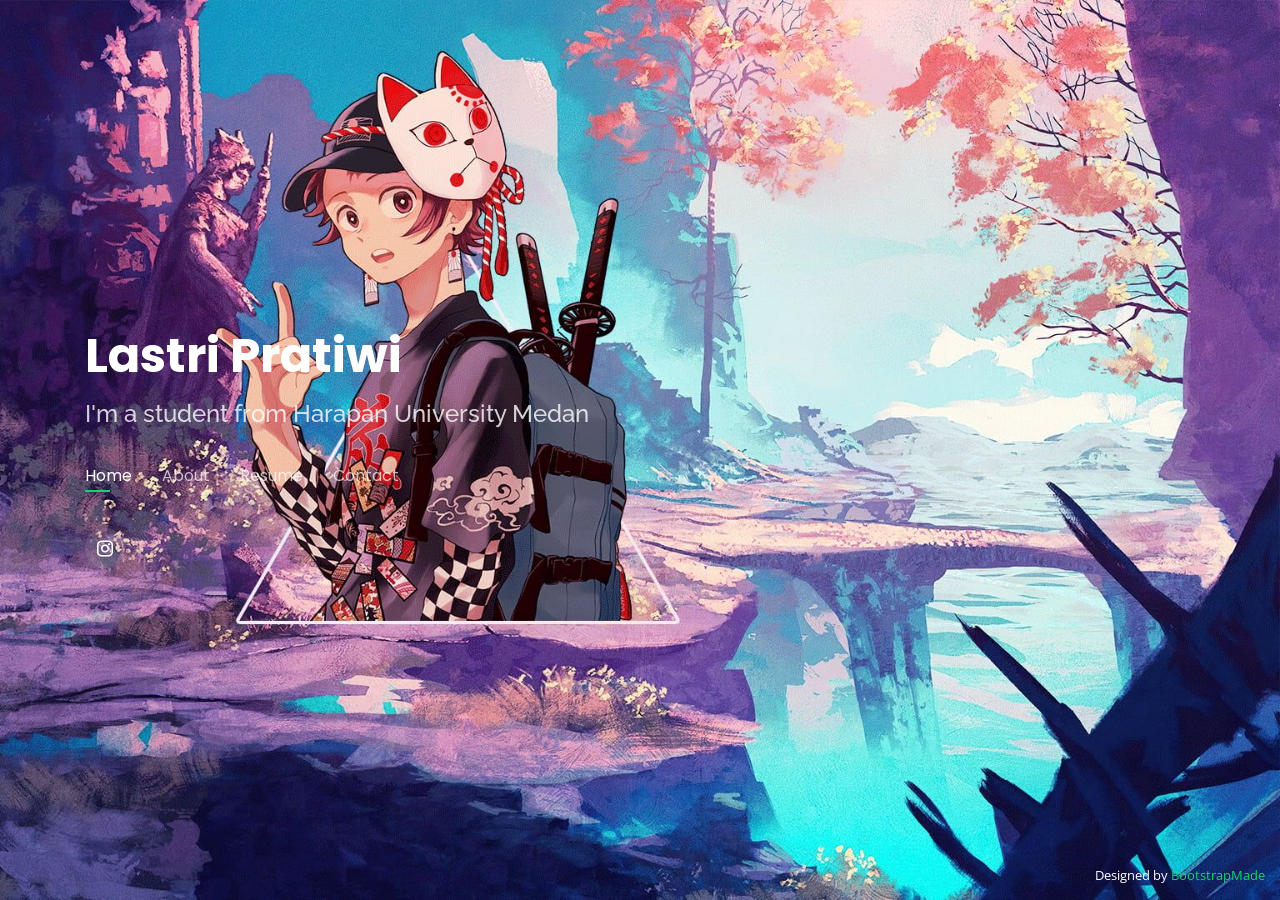
==== index.html @ 13f3864a "Membuat website dan mengupload ke github" ====
<!DOCTYPE html>
<html lang="en">

<head>
  <meta charset="utf-8">
  <meta content="width=device-width, initial-scale=1.0" name="viewport">

  <title>Personal Bootstrap Template</title>
  <meta content="" name="description">
  <meta content="" name="keywords">

  <!-- Favicons -->
  <link href="assets/img/favicon.png" rel="icon">
  <link href="assets/img/apple-touch-icon.png" rel="apple-touch-icon">

  <!-- Google Fonts -->
  <link href="https://fonts.googleapis.com/css?family=Open+Sans:300,300i,400,400i,600,600i,700,700i|Raleway:300,300i,400,400i,500,500i,600,600i,700,700i|Poppins:300,300i,400,400i,500,500i,600,600i,700,700i" rel="stylesheet">

  <!-- Vendor CSS Files -->
  <link href="assets/vendor/bootstrap/css/bootstrap.min.css" rel="stylesheet">
  <link href="assets/vendor/icofont/icofont.min.css" rel="stylesheet">
  <link href="assets/vendor/remixicon/remixicon.css" rel="stylesheet">
  <link href="assets/vendor/owl.carousel/assets/owl.carousel.min.css" rel="stylesheet">
  <link href="assets/vendor/boxicons/css/boxicons.min.css" rel="stylesheet">
  <link href="assets/vendor/venobox/venobox.css" rel="stylesheet">

  <!-- Template Main CSS File -->
  <link href="assets/css/style.css" rel="stylesheet">

  <!-- =======================================================
  * Template Name: Personal - v2.5.1
  * Template URL: https://bootstrapmade.com/personal-free-resume-bootstrap-template/
  * Author: BootstrapMade.com
  * License: https://bootstrapmade.com/license/
  ======================================================== -->
</head>

<body>

  <!-- ======= Header ======= -->
  <header id="header" class="header-tops">
    <div class="container">

      <h1><a href="index.html">Lastri Pratiwi</a></h1>
      <!-- Uncomment below if you prefer to use an image logo -->
      <!-- <a href="index.html" class="mr-auto"><img src="assets/img/logo.png" alt="" class="img-fluid"></a> -->
      <h2>I'm a student from Harapan University Medan</h2>

      <nav class="nav-menu d-none d-lg-block">
        <ul>
          <li class="active"><a href="#header">Home</a></li>
          <li><a href="#about">About</a></li>
          <li><a href="#resume">Resume</a></li>
          <li><a href="#contact">Contact</a></li>
        </ul>
      </nav><!-- .nav-menu -->

      <div class="social-links">
        <a href="#" class="instagram"><i class="icofont-instagram"></i></a>
      </div>

    </div>
  </header><!-- End Header -->

  <!-- ======= About Section ======= -->
  <section id="about" class="about">

    <!-- ======= About Me ======= -->
    <div class="about-me container">

      <div class="section-title">
        <h2>About</h2>
        <p>Learn more about me</p>
      </div>

      <div class="row">
        <div class="col-lg-4" data-aos="fade-right">
          <img src="assets/img/me.jpg" class="img-fluid" alt="">
        </div>
        <div class="col-lg-8 pt-4 pt-lg-0 content" data-aos="fade-left">
          <h3>UI/UX &amp; Graphic Designer</h3>
          <p class="font-italic">
            Lorem ipsum dolor sit amet, consectetur adipiscing elit, sed do eiusmod tempor incididunt ut labore et dolore
            magna aliqua.
          </p>
          <div class="row">
            <div class="col-lg-6">
              <ul>
                <li><i class="icofont-rounded-right"></i> <strong>Birthday:</strong> 1 May 1995</li>
                <li><i class="icofont-rounded-right"></i> <strong>Website:</strong> www.example.com</li>
                <li><i class="icofont-rounded-right"></i> <strong>Phone:</strong> +123 456 7890</li>
                <li><i class="icofont-rounded-right"></i> <strong>City:</strong> City : New York, USA</li>
              </ul>
            </div>
            <div class="col-lg-6">
              <ul>
                <li><i class="icofont-rounded-right"></i> <strong>Age:</strong> 30</li>
                <li><i class="icofont-rounded-right"></i> <strong>Degree:</strong> Master</li>
                <li><i class="icofont-rounded-right"></i> <strong>PhEmailone:</strong> email@example.com</li>
                <li><i class="icofont-rounded-right"></i> <strong>Freelance:</strong> Available</li>
              </ul>
            </div>
          </div>
          <p>
            Officiis eligendi itaque labore et dolorum mollitia officiis optio vero. Quisquam sunt adipisci omnis et ut. Nulla accusantium dolor incidunt officia tempore. Et eius omnis.
            Cupiditate ut dicta maxime officiis quidem quia. Sed et consectetur qui quia repellendus itaque neque. Aliquid amet quidem ut quaerat cupiditate. Ab et eum qui repellendus omnis culpa magni laudantium dolores.
          </p>
        </div>
      </div>

    </div><!-- End About Me -->

    <!-- ======= Counts ======= -->
    <div class="counts container">

      <div class="row">

        <div class="col-lg-3 col-md-6">
          <div class="count-box">
            <i class="icofont-simple-smile"></i>
            <span data-toggle="counter-up">232</span>
            <p>Happy Clients</p>
          </div>
        </div>

        <div class="col-lg-3 col-md-6 mt-5 mt-md-0">
          <div class="count-box">
            <i class="icofont-document-folder"></i>
            <span data-toggle="counter-up">521</span>
            <p>Projects</p>
          </div>
        </div>

        <div class="col-lg-3 col-md-6 mt-5 mt-lg-0">
          <div class="count-box">
            <i class="icofont-live-support"></i>
            <span data-toggle="counter-up">1,463</span>
            <p>Hours Of Support</p>
          </div>
        </div>

        <div class="col-lg-3 col-md-6 mt-5 mt-lg-0">
          <div class="count-box">
            <i class="icofont-users-alt-5"></i>
            <span data-toggle="counter-up">15</span>
            <p>Hard Workers</p>
          </div>
        </div>

      </div>

    </div><!-- End Counts -->

    <!-- ======= Skills  ======= -->
    <div class="skills container">

      <div class="section-title">
        <h2>Skills</h2>
      </div>

      <div class="row skills-content">

        <div class="col-lg-6">

          <div class="progress">
            <span class="skill">HTML <i class="val">100%</i></span>
            <div class="progress-bar-wrap">
              <div class="progress-bar" role="progressbar" aria-valuenow="100" aria-valuemin="0" aria-valuemax="100"></div>
            </div>
          </div>

          <div class="progress">
            <span class="skill">CSS <i class="val">90%</i></span>
            <div class="progress-bar-wrap">
              <div class="progress-bar" role="progressbar" aria-valuenow="90" aria-valuemin="0" aria-valuemax="100"></div>
            </div>
          </div>

          <div class="progress">
            <span class="skill">JavaScript <i class="val">75%</i></span>
            <div class="progress-bar-wrap">
              <div class="progress-bar" role="progressbar" aria-valuenow="75" aria-valuemin="0" aria-valuemax="100"></div>
            </div>
          </div>

        </div>

        <div class="col-lg-6">

          <div class="progress">
            <span class="skill">PHP <i class="val">80%</i></span>
            <div class="progress-bar-wrap">
              <div class="progress-bar" role="progressbar" aria-valuenow="80" aria-valuemin="0" aria-valuemax="100"></div>
            </div>
          </div>

          <div class="progress">
            <span class="skill">WordPress/CMS <i class="val">90%</i></span>
            <div class="progress-bar-wrap">
              <div class="progress-bar" role="progressbar" aria-valuenow="90" aria-valuemin="0" aria-valuemax="100"></div>
            </div>
          </div>

          <div class="progress">
            <span class="skill">Photoshop <i class="val">55%</i></span>
            <div class="progress-bar-wrap">
              <div class="progress-bar" role="progressbar" aria-valuenow="55" aria-valuemin="0" aria-valuemax="100"></div>
            </div>
          </div>

        </div>

      </div>

    </div><!-- End Skills -->

    <!-- ======= Interests ======= -->
    <div class="interests container">

      <div class="section-title">
        <h2>Interests</h2>
      </div>

      <div class="row">
        <div class="col-lg-3 col-md-4">
          <div class="icon-box">
            <i class="ri-store-line" style="color: #ffbb2c;"></i>
            <h3>Lorem Ipsum</h3>
          </div>
        </div>
        <div class="col-lg-3 col-md-4 mt-4 mt-md-0">
          <div class="icon-box">
            <i class="ri-bar-chart-box-line" style="color: #5578ff;"></i>
            <h3>Dolor Sitema</h3>
          </div>
        </div>
        <div class="col-lg-3 col-md-4 mt-4 mt-md-0">
          <div class="icon-box">
            <i class="ri-calendar-todo-line" style="color: #e80368;"></i>
            <h3>Sed perspiciatis</h3>
          </div>
        </div>
        <div class="col-lg-3 col-md-4 mt-4 mt-lg-0">
          <div class="icon-box">
            <i class="ri-paint-brush-line" style="color: #e361ff;"></i>
            <h3>Magni Dolores</h3>
          </div>
        </div>
        <div class="col-lg-3 col-md-4 mt-4">
          <div class="icon-box">
            <i class="ri-database-2-line" style="color: #47aeff;"></i>
            <h3>Nemo Enim</h3>
          </div>
        </div>
        <div class="col-lg-3 col-md-4 mt-4">
          <div class="icon-box">
            <i class="ri-gradienter-line" style="color: #ffa76e;"></i>
            <h3>Eiusmod Tempor</h3>
          </div>
        </div>
        <div class="col-lg-3 col-md-4 mt-4">
          <div class="icon-box">
            <i class="ri-file-list-3-line" style="color: #11dbcf;"></i>
            <h3>Midela Teren</h3>
          </div>
        </div>
        <div class="col-lg-3 col-md-4 mt-4">
          <div class="icon-box">
            <i class="ri-price-tag-2-line" style="color: #4233ff;"></i>
            <h3>Pira Neve</h3>
          </div>
        </div>
        <div class="col-lg-3 col-md-4 mt-4">
          <div class="icon-box">
            <i class="ri-anchor-line" style="color: #b2904f;"></i>
            <h3>Dirada Pack</h3>
          </div>
        </div>
        <div class="col-lg-3 col-md-4 mt-4">
          <div class="icon-box">
            <i class="ri-disc-line" style="color: #b20969;"></i>
            <h3>Moton Ideal</h3>
          </div>
        </div>
        <div class="col-lg-3 col-md-4 mt-4">
          <div class="icon-box">
            <i class="ri-base-station-line" style="color: #ff5828;"></i>
            <h3>Verdo Park</h3>
          </div>
        </div>
        <div class="col-lg-3 col-md-4 mt-4">
          <div class="icon-box">
            <i class="ri-fingerprint-line" style="color: #29cc61;"></i>
            <h3>Flavor Nivelanda</h3>
          </div>
        </div>
      </div>

    </div><!-- End Interests -->

    <!-- ======= Testimonials ======= -->
    <div class="testimonials container">

      <div class="section-title">
        <h2>Testimonials</h2>
      </div>

      <div class="owl-carousel testimonials-carousel">

        <div class="testimonial-item">
          <p>
            <i class="bx bxs-quote-alt-left quote-icon-left"></i>
            Proin iaculis purus consequat sem cure digni ssim donec porttitora entum suscipit rhoncus. Accusantium quam, ultricies eget id, aliquam eget nibh et. Maecen aliquam, risus at semper.
            <i class="bx bxs-quote-alt-right quote-icon-right"></i>
          </p>
          <img src="assets/img/testimonials/testimonials-1.jpg" class="testimonial-img" alt="">
          <h3>Saul Goodman</h3>
          <h4>Ceo &amp; Founder</h4>
        </div>

        <div class="testimonial-item">
          <p>
            <i class="bx bxs-quote-alt-left quote-icon-left"></i>
            Export tempor illum tamen malis malis eram quae irure esse labore quem cillum quid cillum eram malis quorum velit fore eram velit sunt aliqua noster fugiat irure amet legam anim culpa.
            <i class="bx bxs-quote-alt-right quote-icon-right"></i>
          </p>
          <img src="assets/img/testimonials/testimonials-2.jpg" class="testimonial-img" alt="">
          <h3>Sara Wilsson</h3>
          <h4>Designer</h4>
        </div>

        <div class="testimonial-item">
          <p>
            <i class="bx bxs-quote-alt-left quote-icon-left"></i>
            Enim nisi quem export duis labore cillum quae magna enim sint quorum nulla quem veniam duis minim tempor labore quem eram duis noster aute amet eram fore quis sint minim.
            <i class="bx bxs-quote-alt-right quote-icon-right"></i>
          </p>
          <img src="assets/img/testimonials/testimonials-3.jpg" class="testimonial-img" alt="">
          <h3>Jena Karlis</h3>
          <h4>Store Owner</h4>
        </div>

        <div class="testimonial-item">
          <p>
            <i class="bx bxs-quote-alt-left quote-icon-left"></i>
            Fugiat enim eram quae cillum dolore dolor amet nulla culpa multos export minim fugiat minim velit minim dolor enim duis veniam ipsum anim magna sunt elit fore quem dolore labore illum veniam.
            <i class="bx bxs-quote-alt-right quote-icon-right"></i>
          </p>
          <img src="assets/img/testimonials/testimonials-4.jpg" class="testimonial-img" alt="">
          <h3>Matt Brandon</h3>
          <h4>Freelancer</h4>
        </div>

        <div class="testimonial-item">
          <p>
            <i class="bx bxs-quote-alt-left quote-icon-left"></i>
            Quis quorum aliqua sint quem legam fore sunt eram irure aliqua veniam tempor noster veniam enim culpa labore duis sunt culpa nulla illum cillum fugiat legam esse veniam culpa fore nisi cillum quid.
            <i class="bx bxs-quote-alt-right quote-icon-right"></i>
          </p>
          <img src="assets/img/testimonials/testimonials-5.jpg" class="testimonial-img" alt="">
          <h3>John Larson</h3>
          <h4>Entrepreneur</h4>
        </div>

      </div>

    </div><!-- End Testimonials  -->

  </section><!-- End About Section -->

  <!-- ======= Resume Section ======= -->
  <section id="resume" class="resume">
    <div class="container">

      <div class="section-title">
        <h2>Resume</h2>
        <p>Check My Resume</p>
      </div>

      <div class="row">
        <div class="col-lg-6">
          <h3 class="resume-title">Sumary</h3>
          <div class="resume-item pb-0">
            <h4>Alice Barkley</h4>
            <p><em>Innovative and deadline-driven Graphic Designer with 3+ years of experience designing and developing user-centered digital/print marketing material from initial concept to final, polished deliverable.</em></p>
            <p>
            <ul>
              <li>Portland par 127,Orlando, FL</li>
              <li>(123) 456-7891</li>
              <li>alice.barkley@example.com</li>
            </ul>
            </p>
          </div>

          <h3 class="resume-title">Education</h3>
          <div class="resume-item">
            <h4>Master of Fine Arts &amp; Graphic Design</h4>
            <h5>2015 - 2016</h5>
            <p><em>Rochester Institute of Technology, Rochester, NY</em></p>
            <p>Qui deserunt veniam. Et sed aliquam labore tempore sed quisquam iusto autem sit. Ea vero voluptatum qui ut dignissimos deleniti nerada porti sand markend</p>
          </div>
          <div class="resume-item">
            <h4>Bachelor of Fine Arts &amp; Graphic Design</h4>
            <h5>2010 - 2014</h5>
            <p><em>Rochester Institute of Technology, Rochester, NY</em></p>
            <p>Quia nobis sequi est occaecati aut. Repudiandae et iusto quae reiciendis et quis Eius vel ratione eius unde vitae rerum voluptates asperiores voluptatem Earum molestiae consequatur neque etlon sader mart dila</p>
          </div>
        </div>
        <div class="col-lg-6">
          <h3 class="resume-title">Professional Experience</h3>
          <div class="resume-item">
            <h4>Senior graphic design specialist</h4>
            <h5>2019 - Present</h5>
            <p><em>Experion, New York, NY </em></p>
            <p>
            <ul>
              <li>Lead in the design, development, and implementation of the graphic, layout, and production communication materials</li>
              <li>Delegate tasks to the 7 members of the design team and provide counsel on all aspects of the project. </li>
              <li>Supervise the assessment of all graphic materials in order to ensure quality and accuracy of the design</li>
              <li>Oversee the efficient use of production project budgets ranging from $2,000 - $25,000</li>
            </ul>
            </p>
          </div>
          <div class="resume-item">
            <h4>Graphic design specialist</h4>
            <h5>2017 - 2018</h5>
            <p><em>Stepping Stone Advertising, New York, NY</em></p>
            <p>
            <ul>
              <li>Developed numerous marketing programs (logos, brochures,infographics, presentations, and advertisements).</li>
              <li>Managed up to 5 projects or tasks at a given time while under pressure</li>
              <li>Recommended and consulted with clients on the most appropriate graphic design</li>
              <li>Created 4+ design presentations and proposals a month for clients and account managers</li>
            </ul>
            </p>
          </div>
        </div>
      </div>

    </div>
  </section><!-- End Resume Section -->

  <!-- ======= Services Section ======= -->
  <section id="services" class="services">
    <div class="container">

      <div class="section-title">
        <h2>Services</h2>
        <p>My Services</p>
      </div>

      <div class="row">
        <div class="col-lg-4 col-md-6 d-flex align-items-stretch">
          <div class="icon-box">
            <div class="icon"><i class="bx bxl-dribbble"></i></div>
            <h4><a href="">Lorem Ipsum</a></h4>
            <p>Voluptatum deleniti atque corrupti quos dolores et quas molestias excepturi</p>
          </div>
        </div>

        <div class="col-lg-4 col-md-6 d-flex align-items-stretch mt-4 mt-md-0">
          <div class="icon-box">
            <div class="icon"><i class="bx bx-file"></i></div>
            <h4><a href="">Sed ut perspiciatis</a></h4>
            <p>Duis aute irure dolor in reprehenderit in voluptate velit esse cillum dolore</p>
          </div>
        </div>

        <div class="col-lg-4 col-md-6 d-flex align-items-stretch mt-4 mt-lg-0">
          <div class="icon-box">
            <div class="icon"><i class="bx bx-tachometer"></i></div>
            <h4><a href="">Magni Dolores</a></h4>
            <p>Excepteur sint occaecat cupidatat non proident, sunt in culpa qui officia</p>
          </div>
        </div>

        <div class="col-lg-4 col-md-6 d-flex align-items-stretch mt-4">
          <div class="icon-box">
            <div class="icon"><i class="bx bx-world"></i></div>
            <h4><a href="">Nemo Enim</a></h4>
            <p>At vero eos et accusamus et iusto odio dignissimos ducimus qui blanditiis</p>
          </div>
        </div>

        <div class="col-lg-4 col-md-6 d-flex align-items-stretch mt-4">
          <div class="icon-box">
            <div class="icon"><i class="bx bx-slideshow"></i></div>
            <h4><a href="">Dele cardo</a></h4>
            <p>Quis consequatur saepe eligendi voluptatem consequatur dolor consequuntur</p>
          </div>
        </div>

        <div class="col-lg-4 col-md-6 d-flex align-items-stretch mt-4">
          <div class="icon-box">
            <div class="icon"><i class="bx bx-arch"></i></div>
            <h4><a href="">Divera don</a></h4>
            <p>Modi nostrum vel laborum. Porro fugit error sit minus sapiente sit aspernatur</p>
          </div>
        </div>

      </div>

    </div>
  </section><!-- End Services Section -->

  <!-- ======= Portfolio Section ======= -->
  <section id="portfolio" class="portfolio">
    <div class="container">

      <div class="section-title">
        <h2>Portfolio</h2>
        <p>My Works</p>
      </div>

      <div class="row">
        <div class="col-lg-12 d-flex justify-content-center">
          <ul id="portfolio-flters">
            <li data-filter="*" class="filter-active">All</li>
            <li data-filter=".filter-app">App</li>
            <li data-filter=".filter-card">Card</li>
            <li data-filter=".filter-web">Web</li>
          </ul>
        </div>
      </div>

      <div class="row portfolio-container">

        <div class="col-lg-4 col-md-6 portfolio-item filter-app">
          <div class="portfolio-wrap">
            <img src="assets/img/portfolio/portfolio-1.jpg" class="img-fluid" alt="">
            <div class="portfolio-info">
              <h4>App 1</h4>
              <p>App</p>
              <div class="portfolio-links">
                <a href="assets/img/portfolio/portfolio-1.jpg" data-gall="portfolioGallery" class="venobox" title="App 1"><i class="bx bx-plus"></i></a>
                <a href="portfolio-details.html" data-gall="portfolioDetailsGallery" data-vbtype="iframe" class="venobox" title="Portfolio Details"><i class="bx bx-link"></i></a>
              </div>
            </div>
          </div>
        </div>

        <div class="col-lg-4 col-md-6 portfolio-item filter-web">
          <div class="portfolio-wrap">
            <img src="assets/img/portfolio/portfolio-2.jpg" class="img-fluid" alt="">
            <div class="portfolio-info">
              <h4>Web 3</h4>
              <p>Web</p>
              <div class="portfolio-links">
                <a href="assets/img/portfolio/portfolio-2.jpg" data-gall="portfolioGallery" class="venobox" title="Web 3"><i class="bx bx-plus"></i></a>
                <a href="portfolio-details.html" data-gall="portfolioDetailsGallery" data-vbtype="iframe" class="venobox" title="Portfolio Details"><i class="bx bx-link"></i></a>
              </div>
            </div>
          </div>
        </div>

        <div class="col-lg-4 col-md-6 portfolio-item filter-app">
          <div class="portfolio-wrap">
            <img src="assets/img/portfolio/portfolio-3.jpg" class="img-fluid" alt="">
            <div class="portfolio-info">
              <h4>App 2</h4>
              <p>App</p>
              <div class="portfolio-links">
                <a href="assets/img/portfolio/portfolio-3.jpg" data-gall="portfolioGallery" class="venobox" title="App 2"><i class="bx bx-plus"></i></a>
                <a href="portfolio-details.html" data-gall="portfolioDetailsGallery" data-vbtype="iframe" class="venobox" title="Portfolio Details"><i class="bx bx-link"></i></a>
              </div>
            </div>
          </div>
        </div>

        <div class="col-lg-4 col-md-6 portfolio-item filter-card">
          <div class="portfolio-wrap">
            <img src="assets/img/portfolio/portfolio-4.jpg" class="img-fluid" alt="">
            <div class="portfolio-info">
              <h4>Card 2</h4>
              <p>Card</p>
              <div class="portfolio-links">
                <a href="assets/img/portfolio/portfolio-4.jpg" data-gall="portfolioGallery" class="venobox" title="Card 2"><i class="bx bx-plus"></i></a>
                <a href="portfolio-details.html" data-gall="portfolioDetailsGallery" data-vbtype="iframe" class="venobox" title="Portfolio Details"><i class="bx bx-link"></i></a>
              </div>
            </div>
          </div>
        </div>

        <div class="col-lg-4 col-md-6 portfolio-item filter-web">
          <div class="portfolio-wrap">
            <img src="assets/img/portfolio/portfolio-5.jpg" class="img-fluid" alt="">
            <div class="portfolio-info">
              <h4>Web 2</h4>
              <p>Web</p>
              <div class="portfolio-links">
                <a href="assets/img/portfolio/portfolio-5.jpg" data-gall="portfolioGallery" class="venobox" title="Web 2"><i class="bx bx-plus"></i></a>
                <a href="portfolio-details.html" data-gall="portfolioDetailsGallery" data-vbtype="iframe" class="venobox" title="Portfolio Details"><i class="bx bx-link"></i></a>
              </div>
            </div>
          </div>
        </div>

        <div class="col-lg-4 col-md-6 portfolio-item filter-app">
          <div class="portfolio-wrap">
            <img src="assets/img/portfolio/portfolio-6.jpg" class="img-fluid" alt="">
            <div class="portfolio-info">
              <h4>App 3</h4>
              <p>App</p>
              <div class="portfolio-links">
                <a href="assets/img/portfolio/portfolio-6.jpg" data-gall="portfolioGallery" class="venobox" title="App 3"><i class="bx bx-plus"></i></a>
                <a href="portfolio-details.html" data-gall="portfolioDetailsGallery" data-vbtype="iframe" class="venobox" title="Portfolio Details"><i class="bx bx-link"></i></a>
              </div>
            </div>
          </div>
        </div>

        <div class="col-lg-4 col-md-6 portfolio-item filter-card">
          <div class="portfolio-wrap">
            <img src="assets/img/portfolio/portfolio-7.jpg" class="img-fluid" alt="">
            <div class="portfolio-info">
              <h4>Card 1</h4>
              <p>Card</p>
              <div class="portfolio-links">
                <a href="assets/img/portfolio/portfolio-7.jpg" data-gall="portfolioGallery" class="venobox" title="Card 1"><i class="bx bx-plus"></i></a>
                <a href="portfolio-details.html" data-gall="portfolioDetailsGallery" data-vbtype="iframe" class="venobox" title="Portfolio Details"><i class="bx bx-link"></i></a>
              </div>
            </div>
          </div>
        </div>

        <div class="col-lg-4 col-md-6 portfolio-item filter-card">
          <div class="portfolio-wrap">
            <img src="assets/img/portfolio/portfolio-8.jpg" class="img-fluid" alt="">
            <div class="portfolio-info">
              <h4>Card 3</h4>
              <p>Card</p>
              <div class="portfolio-links">
                <a href="assets/img/portfolio/portfolio-8.jpg" data-gall="portfolioGallery" class="venobox" title="Card 3"><i class="bx bx-plus"></i></a>
                <a href="portfolio-details.html" data-gall="portfolioDetailsGallery" data-vbtype="iframe" class="venobox" title="Portfolio Details"><i class="bx bx-link"></i></a>
              </div>
            </div>
          </div>
        </div>

        <div class="col-lg-4 col-md-6 portfolio-item filter-web">
          <div class="portfolio-wrap">
            <img src="assets/img/portfolio/portfolio-9.jpg" class="img-fluid" alt="">
            <div class="portfolio-info">
              <h4>Web 3</h4>
              <p>Web</p>
              <div class="portfolio-links">
                <a href="assets/img/portfolio/portfolio-9.jpg" data-gall="portfolioGallery" class="venobox" title="Web 3"><i class="bx bx-plus"></i></a>
                <a href="portfolio-details.html" data-gall="portfolioDetailsGallery" data-vbtype="iframe" class="venobox" title="Portfolio Details"><i class="bx bx-link"></i></a>
              </div>
            </div>
          </div>
        </div>

      </div>

    </div>
  </section><!-- End Portfolio Section -->

  <!-- ======= Contact Section ======= -->
  <section id="contact" class="contact">
    <div class="container">

      <div class="section-title">
        <h2>Contact</h2>
        <p>Contact Me</p>
      </div>

      <div class="row mt-2">

        <div class="col-md-6 d-flex align-items-stretch">
          <div class="info-box">
            <i class="bx bx-map"></i>
            <h3>My Address</h3>
            <p>A108 Adam Street, New York, NY 535022</p>
          </div>
        </div>

        <div class="col-md-6 mt-4 mt-md-0 d-flex align-items-stretch">
          <div class="info-box">
            <i class="bx bx-share-alt"></i>
            <h3>Social Profiles</h3>
            <div class="social-links">
              <a href="#" class="twitter"><i class="icofont-twitter"></i></a>
              <a href="#" class="facebook"><i class="icofont-facebook"></i></a>
              <a href="#" class="instagram"><i class="icofont-instagram"></i></a>
              <a href="#" class="google-plus"><i class="icofont-skype"></i></a>
              <a href="#" class="linkedin"><i class="icofont-linkedin"></i></a>
            </div>
          </div>
        </div>

        <div class="col-md-6 mt-4 d-flex align-items-stretch">
          <div class="info-box">
            <i class="bx bx-envelope"></i>
            <h3>Email Me</h3>
            <p>contact@example.com</p>
          </div>
        </div>
        <div class="col-md-6 mt-4 d-flex align-items-stretch">
          <div class="info-box">
            <i class="bx bx-phone-call"></i>
            <h3>Call Me</h3>
            <p>+1 5589 55488 55</p>
          </div>
        </div>
      </div>

      <form action="forms/contact.php" method="post" role="form" class="php-email-form mt-4">
        <div class="form-row">
          <div class="col-md-6 form-group">
            <input type="text" name="name" class="form-control" id="name" placeholder="Your Name" data-rule="minlen:4" data-msg="Please enter at least 4 chars" />
            <div class="validate"></div>
          </div>
          <div class="col-md-6 form-group">
            <input type="email" class="form-control" name="email" id="email" placeholder="Your Email" data-rule="email" data-msg="Please enter a valid email" />
            <div class="validate"></div>
          </div>
        </div>
        <div class="form-group">
          <input type="text" class="form-control" name="subject" id="subject" placeholder="Subject" data-rule="minlen:4" data-msg="Please enter at least 8 chars of subject" />
          <div class="validate"></div>
        </div>
        <div class="form-group">
          <textarea class="form-control" name="message" rows="5" data-rule="required" data-msg="Please write something for us" placeholder="Message"></textarea>
          <div class="validate"></div>
        </div>
        <div class="mb-3">
          <div class="loading">Loading</div>
          <div class="error-message"></div>
          <div class="sent-message">Your message has been sent. Thank you!</div>
        </div>
        <div class="text-center"><button type="submit">Send Message</button></div>
      </form>

    </div>
  </section><!-- End Contact Section -->

  <div class="credits">
    <!-- All the links in the footer should remain intact. -->
    <!-- You can delete the links only if you purchased the pro version. -->
    <!-- Licensing information: https://bootstrapmade.com/license/ -->
    <!-- Purchase the pro version with working PHP/AJAX contact form: https://bootstrapmade.com/personal-free-resume-bootstrap-template/ -->
    Designed by <a href="https://bootstrapmade.com/">BootstrapMade</a>
  </div>

  <!-- Vendor JS Files -->
  <script src="assets/vendor/jquery/jquery.min.js"></script>
  <script src="assets/vendor/bootstrap/js/bootstrap.bundle.min.js"></script>
  <script src="assets/vendor/jquery.easing/jquery.easing.min.js"></script>
  <script src="assets/vendor/php-email-form/validate.js"></script>
  <script src="assets/vendor/waypoints/jquery.waypoints.min.js"></script>
  <script src="assets/vendor/counterup/counterup.min.js"></script>
  <script src="assets/vendor/owl.carousel/owl.carousel.min.js"></script>
  <script src="assets/vendor/isotope-layout/isotope.pkgd.min.js"></script>
  <script src="assets/vendor/venobox/venobox.min.js"></script>

  <!-- Template Main JS File -->
  <script src="assets/js/main.js"></script>

</body>

</html>
---- assets/css/style.css ----
/**
* Template Name: Personal - v2.5.1
* Template URL: https://bootstrapmade.com/personal-free-resume-bootstrap-template/
* Author: BootstrapMade.com
* License: https://bootstrapmade.com/license/
*/

/*--------------------------------------------------------------
# General
--------------------------------------------------------------*/
body {
  font-family: "Open Sans", sans-serif;
  background-color: #040404;
  color: #fff;
  position: relative;
  background: transparent;
}

body::before {
  content: "";
  position: fixed;
  background: #040404 url("../img/bg2.jpg") top right no-repeat;
  background-size: cover;
  left: 0;
  right: 0;
  top: 0;
  height: 100vh;
  z-index: -1;
}

@media (min-width: 1024px) {
  body::before {
    background-attachment: fixed;
  }
}

a {
  color: #18d26e;
}

a:hover {
  color: #35e888;
  text-decoration: none;
}

h1, h2, h3, h4, h5, h6 {
  font-family: "Raleway", sans-serif;
}

/*--------------------------------------------------------------
# Header
--------------------------------------------------------------*/
#header {
  transition: ease-in-out 0.3s;
  position: relative;
  height: 100vh;
  display: flex;
  align-items: center;
  z-index: 997;
  overflow-y: auto;
}

#header * {
  transition: ease-in-out 0.3s;
}

#header h1 {
  font-size: 48px;
  margin: 0;
  padding: 0;
  line-height: 1;
  font-weight: 700;
  font-family: "Poppins", sans-serif;
}

#header h1 a, #header h1 a:hover {
  color: #fff;
  line-height: 1;
  display: inline-block;
}

#header h2 {
  font-size: 24px;
  margin-top: 20px;
  color: rgba(255, 255, 255, 0.8);
}

#header h2 span {
  color: #fff;
  border-bottom: 2px solid #18d26e;
  padding-bottom: 6px;
}

#header img {
  padding: 0;
  margin: 0;
}

#header .social-links {
  margin-top: 40px;
  display: flex;
}

#header .social-links a {
  font-size: 16px;
  display: flex;
  justify-content: center;
  align-items: center;
  background: rgba(255, 255, 255, 0.1);
  color: #fff;
  line-height: 1;
  margin-right: 8px;
  border-radius: 50%;
  width: 40px;
  height: 40px;
}

#header .social-links a:hover {
  background: #18d26e;
}

@media (max-width: 992px) {
  #header h1 {
    font-size: 36px;
  }
  #header h2 {
    font-size: 20px;
    line-height: 30px;
  }
  #header .social-links {
    margin-top: 15px;
  }
  #header .container {
    display: flex;
    flex-direction: column;
    align-items: center;
  }
}

/*--------------------------------------------------------------
# Navigation Menu
--------------------------------------------------------------*/
/* Desktop Navigation */
.nav-menu {
  margin-top: 35px;
}

.nav-menu ul {
  display: flex;
  margin: 0;
  padding: 0;
  list-style: none;
}

.nav-menu li + li {
  margin-left: 30px;
}

.nav-menu a {
  display: block;
  position: relative;
  color: rgba(255, 255, 255, 0.7);
  font-size: 16px;
  font-family: "Poppins", sans-serif;
  font-weight: 400;
}

.nav-menu a:before {
  content: "";
  position: absolute;
  width: 0;
  height: 2px;
  bottom: -4px;
  left: 0;
  background-color: #18d26e;
  visibility: hidden;
  width: 0px;
  transition: all 0.3s ease-in-out 0s;
}

.nav-menu a:hover:before, .nav-menu li:hover > a:before, .nav-menu .active > a:before {
  visibility: visible;
  width: 25px;
}

.nav-menu a:hover, .nav-menu .active > a, .nav-menu li:hover > a {
  color: #fff;
  text-decoration: none;
}

/* Mobile Navigation */
.mobile-nav-toggle {
  position: fixed;
  right: 15px;
  top: 15px;
  z-index: 9998;
  border: 0;
  background: none;
  font-size: 24px;
  transition: all 0.4s;
  outline: none !important;
  line-height: 1;
  cursor: pointer;
  text-align: right;
}

.mobile-nav-toggle i {
  color: #fff;
}

.mobile-nav {
  position: fixed;
  top: 55px;
  right: 15px;
  bottom: 15px;
  left: 15px;
  z-index: 9999;
  overflow-y: auto;
  background: rgba(0, 0, 0, 0.7);
  transition: ease-in-out 0.2s;
  opacity: 0;
  visibility: hidden;
  border-radius: 10px;
  padding: 10px 0;
  border: 2px solid rgba(255, 255, 255, 0.12);
}

.mobile-nav * {
  margin: 0;
  padding: 0;
  list-style: none;
}

.mobile-nav a {
  display: block;
  position: relative;
  color: #fff;
  padding: 10px 20px;
  font-weight: 500;
  outline: none;
}

.mobile-nav a:hover, .mobile-nav .active > a, .mobile-nav li:hover > a {
  color: #18d26e;
  text-decoration: none;
}

.mobile-nav-overly {
  width: 100%;
  height: 100%;
  z-index: 9997;
  top: 0;
  left: 0;
  position: fixed;
  background: rgba(9, 9, 9, 0.6);
  overflow: hidden;
  display: none;
  transition: ease-in-out 0.2s;
}

.mobile-nav-active {
  overflow: hidden;
}

.mobile-nav-active .mobile-nav {
  opacity: 1;
  visibility: visible;
}

.mobile-nav-active .mobile-nav-toggle i {
  color: #fff;
}

/* Header Top */
#header.header-top {
  height: 80px;
  position: fixed;
  left: 0;
  top: 0;
  right: 0;
  background: rgba(0, 0, 0, 0.9);
}

#header.header-top .social-links, #header.header-top h2 {
  display: none;
}

#header.header-top h1 {
  margin-right: auto;
  font-size: 36px;
}

#header.header-top .container {
  display: flex;
  align-items: center;
}

#header.header-top .nav-menu {
  margin: 0;
}

@media (max-width: 768px) {
  #header.header-top {
    height: 60px;
  }
  #header.header-top h1 {
    font-size: 26px;
  }
}

/*--------------------------------------------------------------
# Sections General
--------------------------------------------------------------*/
section {
  overflow: hidden;
  position: absolute;
  width: 100%;
  top: 140px;
  bottom: 100%;
  opacity: 0;
  transition: ease-in-out 0.4s;
  z-index: 2;
}

section.section-show {
  top: 100px;
  bottom: auto;
  opacity: 1;
  padding-bottom: 45px;
}

section .container {
  background: rgba(0, 0, 0, 0.9);
  padding: 30px;
}

@media (max-width: 768px) {
  section {
    top: 120px;
  }
  section.section-show {
    top: 80px;
  }
}

.section-title h2 {
  font-size: 14px;
  font-weight: 500;
  padding: 0;
  line-height: 1px;
  margin: 0 0 20px 0;
  letter-spacing: 2px;
  text-transform: uppercase;
  color: #aaaaaa;
  font-family: "Poppins", sans-serif;
}

.section-title h2::after {
  content: "";
  width: 120px;
  height: 1px;
  display: inline-block;
  background: #4ceb95;
  margin: 4px 10px;
}

.section-title p {
  margin: 0;
  margin: -15px 0 15px 0;
  font-size: 36px;
  font-weight: 700;
  text-transform: uppercase;
  font-family: "Poppins", sans-serif;
  color: #fff;
}

/*--------------------------------------------------------------
# About
--------------------------------------------------------------*/
.about-me .content h3 {
  font-weight: 700;
  font-size: 26px;
  color: #18d26e;
}

.about-me .content ul {
  list-style: none;
  padding: 0;
}

.about-me .content ul li {
  padding-bottom: 10px;
}

.about-me .content ul i {
  font-size: 20px;
  padding-right: 2px;
  color: #18d26e;
}

.about-me .content p:last-child {
  margin-bottom: 0;
}

/*--------------------------------------------------------------
# Counts
--------------------------------------------------------------*/
.counts {
  padding: 70px 0 60px;
}

.counts .count-box {
  padding: 30px 30px 25px 30px;
  width: 100%;
  position: relative;
  text-align: center;
  background: rgba(255, 255, 255, 0.08);
}

.counts .count-box i {
  position: absolute;
  top: -25px;
  left: 50%;
  transform: translateX(-50%);
  font-size: 24px;
  background: rgba(255, 255, 255, 0.1);
  padding: 12px;
  color: #18d26e;
  border-radius: 50px;
}

.counts .count-box span {
  font-size: 36px;
  display: block;
  font-weight: 600;
  color: #fff;
}

.counts .count-box p {
  padding: 0;
  margin: 0;
  font-family: "Raleway", sans-serif;
  font-size: 14px;
}

/*--------------------------------------------------------------
# Skills
--------------------------------------------------------------*/
.skills .progress {
  height: 50px;
  display: block;
  background: none;
}

.skills .progress .skill {
  padding: 10px 0;
  margin: 0 0 6px 0;
  text-transform: uppercase;
  display: block;
  font-weight: 600;
  font-family: "Poppins", sans-serif;
  color: #fff;
}

.skills .progress .skill .val {
  float: right;
  font-style: normal;
}

.skills .progress-bar-wrap {
  background: rgba(255, 255, 255, 0.15);
}

.skills .progress-bar {
  width: 1px;
  height: 10px;
  transition: .9s;
  background-color: #18d26e;
}

/*--------------------------------------------------------------
# Interests
--------------------------------------------------------------*/
.interests .icon-box {
  display: flex;
  align-items: center;
  padding: 20px;
  background: rgba(255, 255, 255, 0.08);
  transition: ease-in-out 0.3s;
}

.interests .icon-box i {
  font-size: 32px;
  padding-right: 10px;
  line-height: 1;
}

.interests .icon-box h3 {
  font-weight: 700;
  margin: 0;
  padding: 0;
  line-height: 1;
  font-size: 16px;
  color: #fff;
}

.interests .icon-box:hover {
  background: rgba(255, 255, 255, 0.12);
}

/*--------------------------------------------------------------
# Testimonials
--------------------------------------------------------------*/
.testimonials .testimonial-item {
  box-sizing: content-box;
  min-height: 320px;
}

.testimonials .testimonial-item .testimonial-img {
  width: 90px;
  border-radius: 50%;
  margin: -40px 0 0 40px;
  position: relative;
  z-index: 2;
  border: 6px solid rgba(255, 255, 255, 0.12);
}

.testimonials .testimonial-item h3 {
  font-size: 18px;
  font-weight: bold;
  margin: 10px 0 5px 45px;
  color: #fff;
}

.testimonials .testimonial-item h4 {
  font-size: 14px;
  color: #999;
  margin: 0 0 0 45px;
}

.testimonials .testimonial-item .quote-icon-left, .testimonials .testimonial-item .quote-icon-right {
  color: rgba(255, 255, 255, 0.25);
  font-size: 26px;
}

.testimonials .testimonial-item .quote-icon-left {
  display: inline-block;
  left: -5px;
  position: relative;
}

.testimonials .testimonial-item .quote-icon-right {
  display: inline-block;
  right: -5px;
  position: relative;
  top: 10px;
}

.testimonials .testimonial-item p {
  font-style: italic;
  margin: 0 15px 0 15px;
  padding: 20px 20px 60px 20px;
  background: rgba(255, 255, 255, 0.1);
  position: relative;
  border-radius: 6px;
  position: relative;
  z-index: 1;
}

.testimonials .owl-nav, .testimonials .owl-dots {
  margin-top: 5px;
  text-align: center;
}

.testimonials .owl-dot {
  display: inline-block;
  margin: 0 5px;
  width: 12px;
  height: 12px;
  border-radius: 50%;
  background-color: rgba(255, 255, 255, 0.3) !important;
}

.testimonials .owl-dot.active {
  background-color: #18d26e !important;
}

@media (max-width: 767px) {
  .testimonials {
    margin: 30px 10px;
  }
}

/*--------------------------------------------------------------
# Resume
--------------------------------------------------------------*/
.resume .resume-title {
  font-size: 26px;
  font-weight: 700;
  margin-top: 20px;
  margin-bottom: 20px;
  color: #fff;
}

.resume .resume-item {
  padding: 0 0 20px 20px;
  margin-top: -2px;
  border-left: 2px solid rgba(255, 255, 255, 0.2);
  position: relative;
}

.resume .resume-item h4 {
  line-height: 18px;
  font-size: 18px;
  font-weight: 600;
  text-transform: uppercase;
  font-family: "Poppins", sans-serif;
  color: #18d26e;
  margin-bottom: 10px;
}

.resume .resume-item h5 {
  font-size: 16px;
  background: rgba(255, 255, 255, 0.15);
  padding: 5px 15px;
  display: inline-block;
  font-weight: 600;
  margin-bottom: 10px;
}

.resume .resume-item ul {
  padding-left: 20px;
}

.resume .resume-item ul li {
  padding-bottom: 10px;
}

.resume .resume-item:last-child {
  padding-bottom: 0;
}

.resume .resume-item::before {
  content: "";
  position: absolute;
  width: 16px;
  height: 16px;
  border-radius: 50px;
  left: -9px;
  top: 0;
  background: #18d26e;
  border: 2px solid #18d26e;
}

/*--------------------------------------------------------------
# Services
--------------------------------------------------------------*/
.services .icon-box {
  text-align: center;
  background: rgba(204, 204, 204, 0.1);
  padding: 80px 20px;
  transition: all ease-in-out 0.3s;
}

.services .icon-box .icon {
  margin: 0 auto;
  width: 64px;
  height: 64px;
  background: #18d26e;
  border-radius: 5px;
  transition: all .3s ease-out 0s;
  display: flex;
  align-items: center;
  justify-content: center;
  margin-bottom: 20px;
  transform-style: preserve-3d;
}

.services .icon-box .icon i {
  color: #fff;
  font-size: 28px;
}

.services .icon-box .icon::before {
  position: absolute;
  content: '';
  left: -8px;
  top: -8px;
  height: 100%;
  width: 100%;
  background: rgba(255, 255, 255, 0.15);
  border-radius: 5px;
  transition: all .3s ease-out 0s;
  transform: translateZ(-1px);
}

.services .icon-box h4 {
  font-weight: 700;
  margin-bottom: 15px;
  font-size: 24px;
}

.services .icon-box h4 a {
  color: #fff;
}

.services .icon-box p {
  line-height: 24px;
  font-size: 14px;
  margin-bottom: 0;
}

.services .icon-box:hover {
  background: #18d26e;
  border-color: #18d26e;
}

.services .icon-box:hover .icon {
  background: #fff;
}

.services .icon-box:hover .icon i {
  color: #18d26e;
}

.services .icon-box:hover .icon::before {
  background: #35e888;
}

.services .icon-box:hover h4 a, .services .icon-box:hover p {
  color: #fff;
}

/*--------------------------------------------------------------
# Portfolio
--------------------------------------------------------------*/
.portfolio .portfolio-item {
  margin-bottom: 30px;
}

.portfolio #portfolio-flters {
  padding: 0;
  margin: 0 auto 15px auto;
  list-style: none;
  text-align: center;
  border-radius: 50px;
  padding: 2px 15px;
}

.portfolio #portfolio-flters li {
  cursor: pointer;
  display: inline-block;
  padding: 8px 16px 10px 16px;
  font-size: 14px;
  font-weight: 600;
  line-height: 1;
  text-transform: uppercase;
  color: #fff;
  background: rgba(255, 255, 255, 0.1);
  margin: 0 3px 10px 3px;
  transition: all 0.3s ease-in-out;
  border-radius: 4px;
}

.portfolio #portfolio-flters li:hover, .portfolio #portfolio-flters li.filter-active {
  background: #18d26e;
}

.portfolio #portfolio-flters li:last-child {
  margin-right: 0;
}

.portfolio .portfolio-wrap {
  transition: 0.3s;
  position: relative;
  overflow: hidden;
  z-index: 1;
  background: rgba(0, 0, 0, 0.6);
}

.portfolio .portfolio-wrap::before {
  content: "";
  background: rgba(0, 0, 0, 0.6);
  position: absolute;
  left: 30px;
  right: 30px;
  top: 30px;
  bottom: 30px;
  transition: all ease-in-out 0.3s;
  z-index: 2;
  opacity: 0;
}

.portfolio .portfolio-wrap .portfolio-info {
  opacity: 0;
  position: absolute;
  top: 0;
  left: 0;
  right: 0;
  bottom: 0;
  text-align: center;
  z-index: 3;
  transition: all ease-in-out 0.3s;
  display: flex;
  flex-direction: column;
  justify-content: center;
  align-items: center;
}

.portfolio .portfolio-wrap .portfolio-info::before {
  display: block;
  content: "";
  width: 48px;
  height: 48px;
  position: absolute;
  top: 35px;
  left: 35px;
  border-top: 3px solid #fff;
  border-left: 3px solid #fff;
  transition: all 0.5s ease 0s;
  z-index: 9994;
}

.portfolio .portfolio-wrap .portfolio-info::after {
  display: block;
  content: "";
  width: 48px;
  height: 48px;
  position: absolute;
  bottom: 35px;
  right: 35px;
  border-bottom: 3px solid #fff;
  border-right: 3px solid #fff;
  transition: all 0.5s ease 0s;
  z-index: 9994;
}

.portfolio .portfolio-wrap .portfolio-info h4 {
  font-size: 20px;
  color: #fff;
  font-weight: 600;
}

.portfolio .portfolio-wrap .portfolio-info p {
  color: #ffffff;
  font-size: 14px;
  text-transform: uppercase;
  padding: 0;
  margin: 0;
}

.portfolio .portfolio-wrap .portfolio-links {
  text-align: center;
  z-index: 4;
}

.portfolio .portfolio-wrap .portfolio-links a {
  color: #fff;
  margin: 0 2px;
  font-size: 28px;
  display: inline-block;
  transition: 0.3s;
}

.portfolio .portfolio-wrap .portfolio-links a:hover {
  color: #63eda3;
}

.portfolio .portfolio-wrap:hover::before {
  top: 0;
  left: 0;
  right: 0;
  bottom: 0;
  opacity: 1;
}

.portfolio .portfolio-wrap:hover .portfolio-info {
  opacity: 1;
}

.portfolio .portfolio-wrap:hover .portfolio-info::before {
  top: 15px;
  left: 15px;
}

.portfolio .portfolio-wrap:hover .portfolio-info::after {
  bottom: 15px;
  right: 15px;
}

/*--------------------------------------------------------------
# Contact
--------------------------------------------------------------*/
.contact .info-box {
  color: #444444;
  padding: 20px;
  width: 100%;
  background: rgba(255, 255, 255, 0.08);
}

.contact .info-box i.bx {
  font-size: 24px;
  color: #18d26e;
  border-radius: 50%;
  padding: 14px;
  float: left;
  background: rgba(255, 255, 255, 0.1);
}

.contact .info-box h3 {
  font-size: 20px;
  color: rgba(255, 255, 255, 0.5);
  font-weight: 700;
  margin: 10px 0 8px 68px;
}

.contact .info-box p {
  padding: 0;
  color: #fff;
  line-height: 24px;
  font-size: 14px;
  margin: 0 0 0 68px;
}

.contact .info-box .social-links {
  margin: 5px 0 0 68px;
  display: flex;
}

.contact .info-box .social-links a {
  font-size: 18px;
  display: inline-block;
  color: #fff;
  line-height: 1;
  margin-right: 12px;
  transition: 0.3s;
}

.contact .info-box .social-links a:hover {
  color: #18d26e;
}

.contact .php-email-form {
  padding: 30px;
  background: rgba(255, 255, 255, 0.08);
}

.contact .php-email-form .validate {
  display: none;
  color: red;
  margin: 0 0 15px 0;
  font-weight: 400;
  font-size: 13px;
}

.contact .php-email-form .error-message {
  display: none;
  background: rgba(255, 255, 255, 0.08);
  background: #ed3c0d;
  text-align: left;
  padding: 15px;
  font-weight: 600;
}

.contact .php-email-form .error-message br + br {
  margin-top: 25px;
}

.contact .php-email-form .sent-message {
  display: none;
  background: rgba(255, 255, 255, 0.08);
  background: #18d26e;
  text-align: center;
  padding: 15px;
  font-weight: 600;
}

.contact .php-email-form .loading {
  display: none;
  background: rgba(255, 255, 255, 0.08);
  text-align: center;
  padding: 15px;
}

.contact .php-email-form .loading:before {
  content: "";
  display: inline-block;
  border-radius: 50%;
  width: 24px;
  height: 24px;
  margin: 0 10px -6px 0;
  border: 3px solid #18d26e;
  border-top-color: #eee;
  -webkit-animation: animate-loading 1s linear infinite;
  animation: animate-loading 1s linear infinite;
}

.contact .php-email-form input, .contact .php-email-form textarea {
  border-radius: 0;
  box-shadow: none;
  font-size: 14px;
  background: rgba(255, 255, 255, 0.08);
  border: 0;
  transition: 0.3s;
  color: #fff;
}

.contact .php-email-form input:focus, .contact .php-email-form textarea:focus {
  background-color: rgba(255, 255, 255, 0.11);
}

.contact .php-email-form input::-webkit-input-placeholder, .contact .php-email-form textarea::-webkit-input-placeholder {
  color: rgba(255, 255, 255, 0.3);
  opacity: 1;
}

.contact .php-email-form input::-moz-placeholder, .contact .php-email-form textarea::-moz-placeholder {
  color: rgba(255, 255, 255, 0.3);
  opacity: 1;
}

.contact .php-email-form input:-ms-input-placeholder, .contact .php-email-form textarea:-ms-input-placeholder {
  color: rgba(255, 255, 255, 0.3);
  opacity: 1;
}

.contact .php-email-form input::-ms-input-placeholder, .contact .php-email-form textarea::-ms-input-placeholder {
  color: rgba(255, 255, 255, 0.3);
  opacity: 1;
}

.contact .php-email-form input::placeholder, .contact .php-email-form textarea::placeholder {
  color: rgba(255, 255, 255, 0.3);
  opacity: 1;
}

.contact .php-email-form input {
  padding: 20px 15px;
}

.contact .php-email-form textarea {
  padding: 12px 15px;
}

.contact .php-email-form button[type="submit"] {
  background: #18d26e;
  border: 0;
  padding: 10px 30px;
  color: #fff;
  transition: 0.4s;
  border-radius: 4px;
}

.contact .php-email-form button[type="submit"]:hover {
  background: #15bb62;
}

@-webkit-keyframes animate-loading {
  0% {
    transform: rotate(0deg);
  }
  100% {
    transform: rotate(360deg);
  }
}

@keyframes animate-loading {
  0% {
    transform: rotate(0deg);
  }
  100% {
    transform: rotate(360deg);
  }
}

/*--------------------------------------------------------------
# Portfolio Details
--------------------------------------------------------------*/
.portfolio-details {
  padding-top: 40px;
  background: rgba(0, 0, 0, 0.8);
  position: fixed;
  left: 0;
  right: 0;
  top: 0;
  bottom: 0;
  overflow-y: auto;
}

.portfolio-details .container {
  padding-top: 20px;
  padding-bottom: 40px;
}

.portfolio-details .portfolio-title {
  font-size: 26px;
  font-weight: 700;
  margin-bottom: 20px;
}

.portfolio-details .portfolio-details-carousel .owl-nav, .portfolio-details .portfolio-details-carousel .owl-dots {
  margin-top: 5px;
  text-align: center;
}

.portfolio-details .portfolio-details-carousel .owl-dot {
  display: inline-block;
  margin: 0 5px;
  width: 12px;
  height: 12px;
  border-radius: 50%;
  background-color: rgba(255, 255, 255, 0.3) !important;
}

.portfolio-details .portfolio-details-carousel .owl-dot.active {
  background-color: #18d26e !important;
}

.portfolio-details .portfolio-info {
  padding-top: 45px;
}

.portfolio-details .portfolio-info h3 {
  font-size: 22px;
  font-weight: 400;
  margin-bottom: 20px;
}

.portfolio-details .portfolio-info ul {
  list-style: none;
  padding: 0;
  font-size: 15px;
}

.portfolio-details .portfolio-info ul li + li {
  margin-top: 10px;
}

.portfolio-details .portfolio-info p {
  font-size: 15px;
  padding: 15px 0 0 0;
}

@media (max-width: 992px) {
  .portfolio-details .portfolio-info {
    padding-top: 20px;
  }
}

/*--------------------------------------------------------------
# Credits
--------------------------------------------------------------*/
.credits {
  position: fixed;
  right: 0;
  left: 0;
  bottom: 0;
  padding: 15px;
  text-align: right;
  font-size: 13px;
  color: #fff;
  z-index: 999999;
}

@media (max-width: 992px) {
  .credits {
    text-align: center;
    padding: 10px;
    background: rgba(0, 0, 0, 0.8);
  }
}

.credits a {
  color: #18d26e;
  transition: 0.3s;
}

.credits a:hover {
  color: #fff;
}
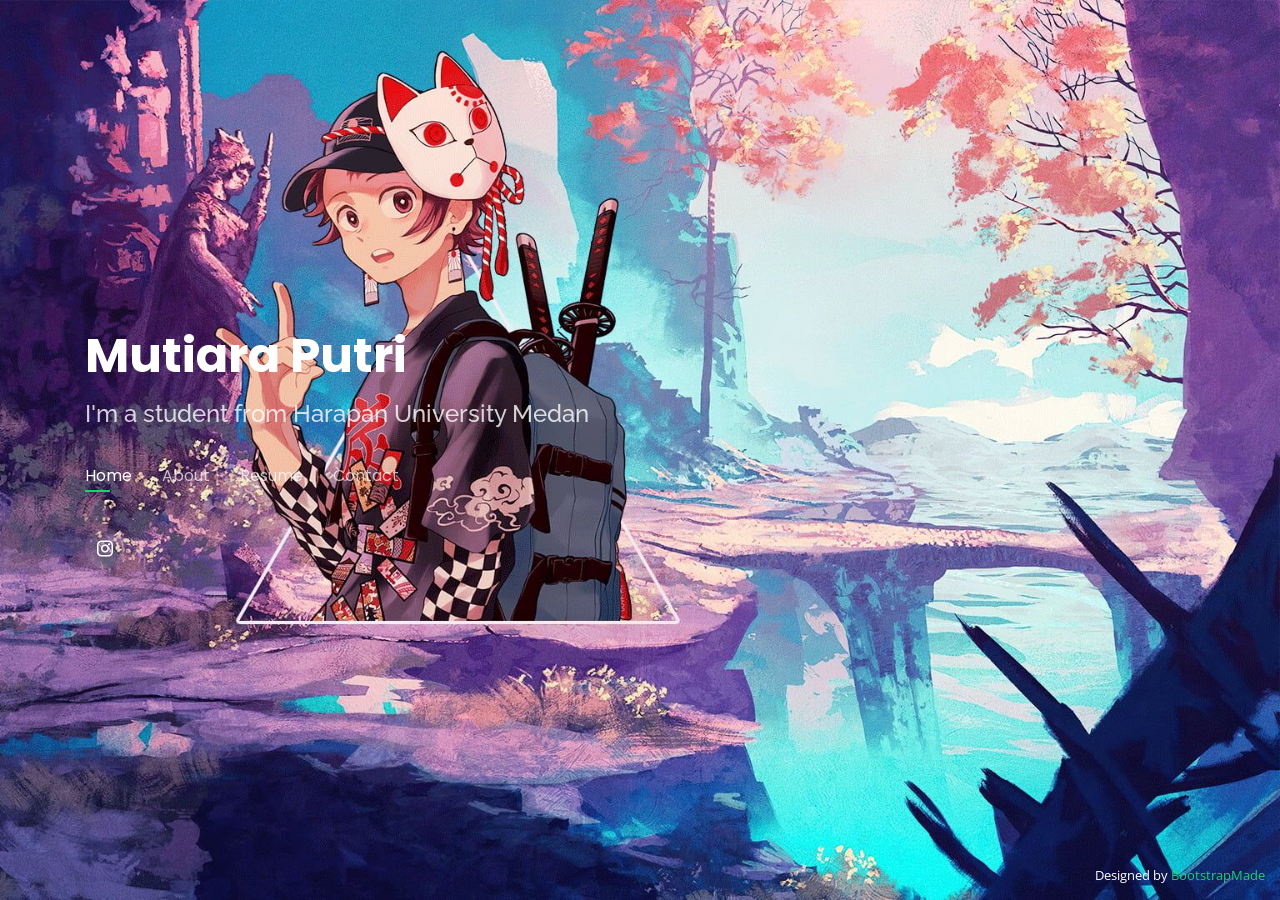
==== commit 5caf2d90: "Update index.html mengubah nama pada home page" ====
--- a/index.html
+++ b/index.html
@@ -5,7 +5,7 @@
   <meta charset="utf-8">
   <meta content="width=device-width, initial-scale=1.0" name="viewport">
 
-  <title>Personal Bootstrap Template</title>
+  <title>Mutiara Putri</title>
   <meta content="" name="description">
   <meta content="" name="keywords">
 
@@ -41,7 +41,7 @@
   <header id="header" class="header-tops">
     <div class="container">
 
-      <h1><a href="index.html">Lastri Pratiwi</a></h1>
+      <h1><a href="index.html">Mutiara Putri</a></h1>
       <!-- Uncomment below if you prefer to use an image logo -->
       <!-- <a href="index.html" class="mr-auto"><img src="assets/img/logo.png" alt="" class="img-fluid"></a> -->
       <h2>I'm a student from Harapan University Medan</h2>
@@ -759,4 +759,4 @@
 
 </body>
 
-</html>+</html>
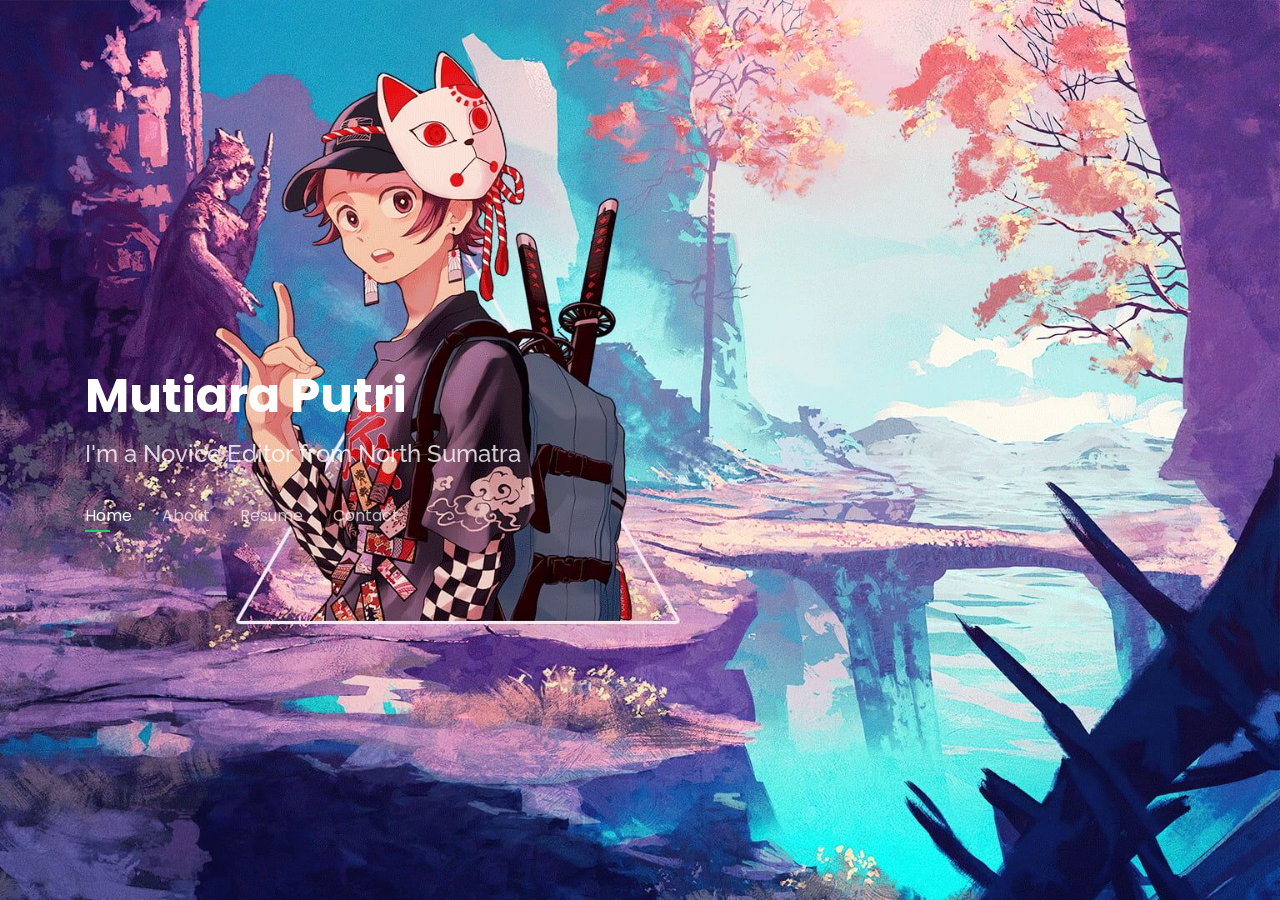
==== commit 4a771951: "Rename Portfolio.html to index.html" ====
--- a/index.html
+++ b/index.html
@@ -41,10 +41,10 @@
   <header id="header" class="header-tops">
     <div class="container">
 
-      <h1><a href="index.html">Mutiara Putri</a></h1>
+      <h1><a href="Portfolio.html">Mutiara Putri</a></h1>
       <!-- Uncomment below if you prefer to use an image logo -->
       <!-- <a href="index.html" class="mr-auto"><img src="assets/img/logo.png" alt="" class="img-fluid"></a> -->
-      <h2>I'm a student from Harapan University Medan</h2>
+      <h2>I'm a Novice Editor from North Sumatra</h2>
 
       <nav class="nav-menu d-none d-lg-block">
         <ul>
@@ -54,9 +54,6 @@
           <li><a href="#contact">Contact</a></li>
         </ul>
       </nav><!-- .nav-menu -->
-
-      <div class="social-links">
-        <a href="#" class="instagram"><i class="icofont-instagram"></i></a>
       </div>
 
     </div>
@@ -75,81 +72,39 @@
 
       <div class="row">
         <div class="col-lg-4" data-aos="fade-right">
-          <img src="assets/img/me.jpg" class="img-fluid" alt="">
+          <img src="assets/img/me1.jpeg" class="img-fluid" alt="">
         </div>
         <div class="col-lg-8 pt-4 pt-lg-0 content" data-aos="fade-left">
-          <h3>UI/UX &amp; Graphic Designer</h3>
+          <h3>Mutiara Putri</h3>
           <p class="font-italic">
-            Lorem ipsum dolor sit amet, consectetur adipiscing elit, sed do eiusmod tempor incididunt ut labore et dolore
-            magna aliqua.
+            
           </p>
           <div class="row">
             <div class="col-lg-6">
               <ul>
-                <li><i class="icofont-rounded-right"></i> <strong>Birthday:</strong> 1 May 1995</li>
-                <li><i class="icofont-rounded-right"></i> <strong>Website:</strong> www.example.com</li>
-                <li><i class="icofont-rounded-right"></i> <strong>Phone:</strong> +123 456 7890</li>
-                <li><i class="icofont-rounded-right"></i> <strong>City:</strong> City : New York, USA</li>
+                <li><i class="icofont-rounded-right"></i> <strong>Birthday:</strong> 25 January 2002</li>
+                <li><i class="icofont-rounded-right"></i> <strong>Phone:</strong> +62 851-5639-2583</li>
+                <li><i class="icofont-rounded-right"></i> <strong>City:</strong> Medan, North Sumatra</li>
               </ul>
             </div>
             <div class="col-lg-6">
               <ul>
-                <li><i class="icofont-rounded-right"></i> <strong>Age:</strong> 30</li>
-                <li><i class="icofont-rounded-right"></i> <strong>Degree:</strong> Master</li>
-                <li><i class="icofont-rounded-right"></i> <strong>PhEmailone:</strong> email@example.com</li>
-                <li><i class="icofont-rounded-right"></i> <strong>Freelance:</strong> Available</li>
+                <li><i class="icofont-rounded-right"></i> <strong>Age:</strong> 19</li>
+                <li><i class="icofont-rounded-right"></i> <strong>Email:</strong> mutiarayourbae@gmail.com</li>
               </ul>
             </div>
-          </div>
-          <p>
-            Officiis eligendi itaque labore et dolorum mollitia officiis optio vero. Quisquam sunt adipisci omnis et ut. Nulla accusantium dolor incidunt officia tempore. Et eius omnis.
-            Cupiditate ut dicta maxime officiis quidem quia. Sed et consectetur qui quia repellendus itaque neque. Aliquid amet quidem ut quaerat cupiditate. Ab et eum qui repellendus omnis culpa magni laudantium dolores.
-          </p>
+
+                </div>
+                </div>  
+                </div>
+                </div>
+                </div>
+            </div>
+          </div>
         </div>
       </div>
 
     </div><!-- End About Me -->
-
-    <!-- ======= Counts ======= -->
-    <div class="counts container">
-
-      <div class="row">
-
-        <div class="col-lg-3 col-md-6">
-          <div class="count-box">
-            <i class="icofont-simple-smile"></i>
-            <span data-toggle="counter-up">232</span>
-            <p>Happy Clients</p>
-          </div>
-        </div>
-
-        <div class="col-lg-3 col-md-6 mt-5 mt-md-0">
-          <div class="count-box">
-            <i class="icofont-document-folder"></i>
-            <span data-toggle="counter-up">521</span>
-            <p>Projects</p>
-          </div>
-        </div>
-
-        <div class="col-lg-3 col-md-6 mt-5 mt-lg-0">
-          <div class="count-box">
-            <i class="icofont-live-support"></i>
-            <span data-toggle="counter-up">1,463</span>
-            <p>Hours Of Support</p>
-          </div>
-        </div>
-
-        <div class="col-lg-3 col-md-6 mt-5 mt-lg-0">
-          <div class="count-box">
-            <i class="icofont-users-alt-5"></i>
-            <span data-toggle="counter-up">15</span>
-            <p>Hard Workers</p>
-          </div>
-        </div>
-
-      </div>
-
-    </div><!-- End Counts -->
 
     <!-- ======= Skills  ======= -->
     <div class="skills container">
@@ -163,21 +118,21 @@
         <div class="col-lg-6">
 
           <div class="progress">
-            <span class="skill">HTML <i class="val">100%</i></span>
+            <span class="skill">Gaming <i class="val">100%</i></span>
             <div class="progress-bar-wrap">
               <div class="progress-bar" role="progressbar" aria-valuenow="100" aria-valuemin="0" aria-valuemax="100"></div>
             </div>
           </div>
 
           <div class="progress">
-            <span class="skill">CSS <i class="val">90%</i></span>
+            <span class="skill">Edit <i class="val">82%</i></span>
             <div class="progress-bar-wrap">
               <div class="progress-bar" role="progressbar" aria-valuenow="90" aria-valuemin="0" aria-valuemax="100"></div>
             </div>
           </div>
 
           <div class="progress">
-            <span class="skill">JavaScript <i class="val">75%</i></span>
+            <span class="skill">Content Creator<i class="val">75%</i></span>
             <div class="progress-bar-wrap">
               <div class="progress-bar" role="progressbar" aria-valuenow="75" aria-valuemin="0" aria-valuemax="100"></div>
             </div>
@@ -188,14 +143,7 @@
         <div class="col-lg-6">
 
           <div class="progress">
-            <span class="skill">PHP <i class="val">80%</i></span>
-            <div class="progress-bar-wrap">
-              <div class="progress-bar" role="progressbar" aria-valuenow="80" aria-valuemin="0" aria-valuemax="100"></div>
-            </div>
-          </div>
-
-          <div class="progress">
-            <span class="skill">WordPress/CMS <i class="val">90%</i></span>
+            <span class="skill">HTML <i class="val">88%</i></span>
             <div class="progress-bar-wrap">
               <div class="progress-bar" role="progressbar" aria-valuenow="90" aria-valuemin="0" aria-valuemax="100"></div>
             </div>
@@ -213,158 +161,6 @@
       </div>
 
     </div><!-- End Skills -->
-
-    <!-- ======= Interests ======= -->
-    <div class="interests container">
-
-      <div class="section-title">
-        <h2>Interests</h2>
-      </div>
-
-      <div class="row">
-        <div class="col-lg-3 col-md-4">
-          <div class="icon-box">
-            <i class="ri-store-line" style="color: #ffbb2c;"></i>
-            <h3>Lorem Ipsum</h3>
-          </div>
-        </div>
-        <div class="col-lg-3 col-md-4 mt-4 mt-md-0">
-          <div class="icon-box">
-            <i class="ri-bar-chart-box-line" style="color: #5578ff;"></i>
-            <h3>Dolor Sitema</h3>
-          </div>
-        </div>
-        <div class="col-lg-3 col-md-4 mt-4 mt-md-0">
-          <div class="icon-box">
-            <i class="ri-calendar-todo-line" style="color: #e80368;"></i>
-            <h3>Sed perspiciatis</h3>
-          </div>
-        </div>
-        <div class="col-lg-3 col-md-4 mt-4 mt-lg-0">
-          <div class="icon-box">
-            <i class="ri-paint-brush-line" style="color: #e361ff;"></i>
-            <h3>Magni Dolores</h3>
-          </div>
-        </div>
-        <div class="col-lg-3 col-md-4 mt-4">
-          <div class="icon-box">
-            <i class="ri-database-2-line" style="color: #47aeff;"></i>
-            <h3>Nemo Enim</h3>
-          </div>
-        </div>
-        <div class="col-lg-3 col-md-4 mt-4">
-          <div class="icon-box">
-            <i class="ri-gradienter-line" style="color: #ffa76e;"></i>
-            <h3>Eiusmod Tempor</h3>
-          </div>
-        </div>
-        <div class="col-lg-3 col-md-4 mt-4">
-          <div class="icon-box">
-            <i class="ri-file-list-3-line" style="color: #11dbcf;"></i>
-            <h3>Midela Teren</h3>
-          </div>
-        </div>
-        <div class="col-lg-3 col-md-4 mt-4">
-          <div class="icon-box">
-            <i class="ri-price-tag-2-line" style="color: #4233ff;"></i>
-            <h3>Pira Neve</h3>
-          </div>
-        </div>
-        <div class="col-lg-3 col-md-4 mt-4">
-          <div class="icon-box">
-            <i class="ri-anchor-line" style="color: #b2904f;"></i>
-            <h3>Dirada Pack</h3>
-          </div>
-        </div>
-        <div class="col-lg-3 col-md-4 mt-4">
-          <div class="icon-box">
-            <i class="ri-disc-line" style="color: #b20969;"></i>
-            <h3>Moton Ideal</h3>
-          </div>
-        </div>
-        <div class="col-lg-3 col-md-4 mt-4">
-          <div class="icon-box">
-            <i class="ri-base-station-line" style="color: #ff5828;"></i>
-            <h3>Verdo Park</h3>
-          </div>
-        </div>
-        <div class="col-lg-3 col-md-4 mt-4">
-          <div class="icon-box">
-            <i class="ri-fingerprint-line" style="color: #29cc61;"></i>
-            <h3>Flavor Nivelanda</h3>
-          </div>
-        </div>
-      </div>
-
-    </div><!-- End Interests -->
-
-    <!-- ======= Testimonials ======= -->
-    <div class="testimonials container">
-
-      <div class="section-title">
-        <h2>Testimonials</h2>
-      </div>
-
-      <div class="owl-carousel testimonials-carousel">
-
-        <div class="testimonial-item">
-          <p>
-            <i class="bx bxs-quote-alt-left quote-icon-left"></i>
-            Proin iaculis purus consequat sem cure digni ssim donec porttitora entum suscipit rhoncus. Accusantium quam, ultricies eget id, aliquam eget nibh et. Maecen aliquam, risus at semper.
-            <i class="bx bxs-quote-alt-right quote-icon-right"></i>
-          </p>
-          <img src="assets/img/testimonials/testimonials-1.jpg" class="testimonial-img" alt="">
-          <h3>Saul Goodman</h3>
-          <h4>Ceo &amp; Founder</h4>
-        </div>
-
-        <div class="testimonial-item">
-          <p>
-            <i class="bx bxs-quote-alt-left quote-icon-left"></i>
-            Export tempor illum tamen malis malis eram quae irure esse labore quem cillum quid cillum eram malis quorum velit fore eram velit sunt aliqua noster fugiat irure amet legam anim culpa.
-            <i class="bx bxs-quote-alt-right quote-icon-right"></i>
-          </p>
-          <img src="assets/img/testimonials/testimonials-2.jpg" class="testimonial-img" alt="">
-          <h3>Sara Wilsson</h3>
-          <h4>Designer</h4>
-        </div>
-
-        <div class="testimonial-item">
-          <p>
-            <i class="bx bxs-quote-alt-left quote-icon-left"></i>
-            Enim nisi quem export duis labore cillum quae magna enim sint quorum nulla quem veniam duis minim tempor labore quem eram duis noster aute amet eram fore quis sint minim.
-            <i class="bx bxs-quote-alt-right quote-icon-right"></i>
-          </p>
-          <img src="assets/img/testimonials/testimonials-3.jpg" class="testimonial-img" alt="">
-          <h3>Jena Karlis</h3>
-          <h4>Store Owner</h4>
-        </div>
-
-        <div class="testimonial-item">
-          <p>
-            <i class="bx bxs-quote-alt-left quote-icon-left"></i>
-            Fugiat enim eram quae cillum dolore dolor amet nulla culpa multos export minim fugiat minim velit minim dolor enim duis veniam ipsum anim magna sunt elit fore quem dolore labore illum veniam.
-            <i class="bx bxs-quote-alt-right quote-icon-right"></i>
-          </p>
-          <img src="assets/img/testimonials/testimonials-4.jpg" class="testimonial-img" alt="">
-          <h3>Matt Brandon</h3>
-          <h4>Freelancer</h4>
-        </div>
-
-        <div class="testimonial-item">
-          <p>
-            <i class="bx bxs-quote-alt-left quote-icon-left"></i>
-            Quis quorum aliqua sint quem legam fore sunt eram irure aliqua veniam tempor noster veniam enim culpa labore duis sunt culpa nulla illum cillum fugiat legam esse veniam culpa fore nisi cillum quid.
-            <i class="bx bxs-quote-alt-right quote-icon-right"></i>
-          </p>
-          <img src="assets/img/testimonials/testimonials-5.jpg" class="testimonial-img" alt="">
-          <h3>John Larson</h3>
-          <h4>Entrepreneur</h4>
-        </div>
-
-      </div>
-
-    </div><!-- End Testimonials  -->
 
   </section><!-- End About Section -->
 
@@ -378,283 +174,36 @@
       </div>
 
       <div class="row">
-        <div class="col-lg-6">
-          <h3 class="resume-title">Sumary</h3>
-          <div class="resume-item pb-0">
-            <h4>Alice Barkley</h4>
-            <p><em>Innovative and deadline-driven Graphic Designer with 3+ years of experience designing and developing user-centered digital/print marketing material from initial concept to final, polished deliverable.</em></p>
-            <p>
-            <ul>
-              <li>Portland par 127,Orlando, FL</li>
-              <li>(123) 456-7891</li>
-              <li>alice.barkley@example.com</li>
-            </ul>
-            </p>
-          </div>
+        <div class="col-lg-6">         
 
           <h3 class="resume-title">Education</h3>
           <div class="resume-item">
-            <h4>Master of Fine Arts &amp; Graphic Design</h4>
-            <h5>2015 - 2016</h5>
-            <p><em>Rochester Institute of Technology, Rochester, NY</em></p>
-            <p>Qui deserunt veniam. Et sed aliquam labore tempore sed quisquam iusto autem sit. Ea vero voluptatum qui ut dignissimos deleniti nerada porti sand markend</p>
+            <h4>Nursery School</h4>
+            <h5>2006-2007</h5>
+            <p><em>TK Islam Sahara</em></p>
           </div>
           <div class="resume-item">
-            <h4>Bachelor of Fine Arts &amp; Graphic Design</h4>
-            <h5>2010 - 2014</h5>
-            <p><em>Rochester Institute of Technology, Rochester, NY</em></p>
-            <p>Quia nobis sequi est occaecati aut. Repudiandae et iusto quae reiciendis et quis Eius vel ratione eius unde vitae rerum voluptates asperiores voluptatem Earum molestiae consequatur neque etlon sader mart dila</p>
-          </div>
-        </div>
-        <div class="col-lg-6">
-          <h3 class="resume-title">Professional Experience</h3>
+            <h4>Primary School</h4>
+            <h5>2007-2013</h5>
+            <p><em>SDN 106166</em></p>
+          </div>
+           <div class="resume-item">
+            <h4>Junior high school</h4>
+            <h5>2013-2016</h5>
+            <p><em>SMP Al Washliyah 8 Medan</em></p>
+          </div>
           <div class="resume-item">
-            <h4>Senior graphic design specialist</h4>
-            <h5>2019 - Present</h5>
-            <p><em>Experion, New York, NY </em></p>
-            <p>
-            <ul>
-              <li>Lead in the design, development, and implementation of the graphic, layout, and production communication materials</li>
-              <li>Delegate tasks to the 7 members of the design team and provide counsel on all aspects of the project. </li>
-              <li>Supervise the assessment of all graphic materials in order to ensure quality and accuracy of the design</li>
-              <li>Oversee the efficient use of production project budgets ranging from $2,000 - $25,000</li>
-            </ul>
-            </p>
-          </div>
-          <div class="resume-item">
-            <h4>Graphic design specialist</h4>
-            <h5>2017 - 2018</h5>
-            <p><em>Stepping Stone Advertising, New York, NY</em></p>
-            <p>
-            <ul>
-              <li>Developed numerous marketing programs (logos, brochures,infographics, presentations, and advertisements).</li>
-              <li>Managed up to 5 projects or tasks at a given time while under pressure</li>
-              <li>Recommended and consulted with clients on the most appropriate graphic design</li>
-              <li>Created 4+ design presentations and proposals a month for clients and account managers</li>
-            </ul>
-            </p>
+            <h4>Variis Princeps School</h4>
+            <h5>2016-2019</h5>
+            <p><em>SMK Negeri 3 Medan</em></p>
+          </div>
+        </div>
           </div>
         </div>
       </div>
 
     </div>
   </section><!-- End Resume Section -->
-
-  <!-- ======= Services Section ======= -->
-  <section id="services" class="services">
-    <div class="container">
-
-      <div class="section-title">
-        <h2>Services</h2>
-        <p>My Services</p>
-      </div>
-
-      <div class="row">
-        <div class="col-lg-4 col-md-6 d-flex align-items-stretch">
-          <div class="icon-box">
-            <div class="icon"><i class="bx bxl-dribbble"></i></div>
-            <h4><a href="">Lorem Ipsum</a></h4>
-            <p>Voluptatum deleniti atque corrupti quos dolores et quas molestias excepturi</p>
-          </div>
-        </div>
-
-        <div class="col-lg-4 col-md-6 d-flex align-items-stretch mt-4 mt-md-0">
-          <div class="icon-box">
-            <div class="icon"><i class="bx bx-file"></i></div>
-            <h4><a href="">Sed ut perspiciatis</a></h4>
-            <p>Duis aute irure dolor in reprehenderit in voluptate velit esse cillum dolore</p>
-          </div>
-        </div>
-
-        <div class="col-lg-4 col-md-6 d-flex align-items-stretch mt-4 mt-lg-0">
-          <div class="icon-box">
-            <div class="icon"><i class="bx bx-tachometer"></i></div>
-            <h4><a href="">Magni Dolores</a></h4>
-            <p>Excepteur sint occaecat cupidatat non proident, sunt in culpa qui officia</p>
-          </div>
-        </div>
-
-        <div class="col-lg-4 col-md-6 d-flex align-items-stretch mt-4">
-          <div class="icon-box">
-            <div class="icon"><i class="bx bx-world"></i></div>
-            <h4><a href="">Nemo Enim</a></h4>
-            <p>At vero eos et accusamus et iusto odio dignissimos ducimus qui blanditiis</p>
-          </div>
-        </div>
-
-        <div class="col-lg-4 col-md-6 d-flex align-items-stretch mt-4">
-          <div class="icon-box">
-            <div class="icon"><i class="bx bx-slideshow"></i></div>
-            <h4><a href="">Dele cardo</a></h4>
-            <p>Quis consequatur saepe eligendi voluptatem consequatur dolor consequuntur</p>
-          </div>
-        </div>
-
-        <div class="col-lg-4 col-md-6 d-flex align-items-stretch mt-4">
-          <div class="icon-box">
-            <div class="icon"><i class="bx bx-arch"></i></div>
-            <h4><a href="">Divera don</a></h4>
-            <p>Modi nostrum vel laborum. Porro fugit error sit minus sapiente sit aspernatur</p>
-          </div>
-        </div>
-
-      </div>
-
-    </div>
-  </section><!-- End Services Section -->
-
-  <!-- ======= Portfolio Section ======= -->
-  <section id="portfolio" class="portfolio">
-    <div class="container">
-
-      <div class="section-title">
-        <h2>Portfolio</h2>
-        <p>My Works</p>
-      </div>
-
-      <div class="row">
-        <div class="col-lg-12 d-flex justify-content-center">
-          <ul id="portfolio-flters">
-            <li data-filter="*" class="filter-active">All</li>
-            <li data-filter=".filter-app">App</li>
-            <li data-filter=".filter-card">Card</li>
-            <li data-filter=".filter-web">Web</li>
-          </ul>
-        </div>
-      </div>
-
-      <div class="row portfolio-container">
-
-        <div class="col-lg-4 col-md-6 portfolio-item filter-app">
-          <div class="portfolio-wrap">
-            <img src="assets/img/portfolio/portfolio-1.jpg" class="img-fluid" alt="">
-            <div class="portfolio-info">
-              <h4>App 1</h4>
-              <p>App</p>
-              <div class="portfolio-links">
-                <a href="assets/img/portfolio/portfolio-1.jpg" data-gall="portfolioGallery" class="venobox" title="App 1"><i class="bx bx-plus"></i></a>
-                <a href="portfolio-details.html" data-gall="portfolioDetailsGallery" data-vbtype="iframe" class="venobox" title="Portfolio Details"><i class="bx bx-link"></i></a>
-              </div>
-            </div>
-          </div>
-        </div>
-
-        <div class="col-lg-4 col-md-6 portfolio-item filter-web">
-          <div class="portfolio-wrap">
-            <img src="assets/img/portfolio/portfolio-2.jpg" class="img-fluid" alt="">
-            <div class="portfolio-info">
-              <h4>Web 3</h4>
-              <p>Web</p>
-              <div class="portfolio-links">
-                <a href="assets/img/portfolio/portfolio-2.jpg" data-gall="portfolioGallery" class="venobox" title="Web 3"><i class="bx bx-plus"></i></a>
-                <a href="portfolio-details.html" data-gall="portfolioDetailsGallery" data-vbtype="iframe" class="venobox" title="Portfolio Details"><i class="bx bx-link"></i></a>
-              </div>
-            </div>
-          </div>
-        </div>
-
-        <div class="col-lg-4 col-md-6 portfolio-item filter-app">
-          <div class="portfolio-wrap">
-            <img src="assets/img/portfolio/portfolio-3.jpg" class="img-fluid" alt="">
-            <div class="portfolio-info">
-              <h4>App 2</h4>
-              <p>App</p>
-              <div class="portfolio-links">
-                <a href="assets/img/portfolio/portfolio-3.jpg" data-gall="portfolioGallery" class="venobox" title="App 2"><i class="bx bx-plus"></i></a>
-                <a href="portfolio-details.html" data-gall="portfolioDetailsGallery" data-vbtype="iframe" class="venobox" title="Portfolio Details"><i class="bx bx-link"></i></a>
-              </div>
-            </div>
-          </div>
-        </div>
-
-        <div class="col-lg-4 col-md-6 portfolio-item filter-card">
-          <div class="portfolio-wrap">
-            <img src="assets/img/portfolio/portfolio-4.jpg" class="img-fluid" alt="">
-            <div class="portfolio-info">
-              <h4>Card 2</h4>
-              <p>Card</p>
-              <div class="portfolio-links">
-                <a href="assets/img/portfolio/portfolio-4.jpg" data-gall="portfolioGallery" class="venobox" title="Card 2"><i class="bx bx-plus"></i></a>
-                <a href="portfolio-details.html" data-gall="portfolioDetailsGallery" data-vbtype="iframe" class="venobox" title="Portfolio Details"><i class="bx bx-link"></i></a>
-              </div>
-            </div>
-          </div>
-        </div>
-
-        <div class="col-lg-4 col-md-6 portfolio-item filter-web">
-          <div class="portfolio-wrap">
-            <img src="assets/img/portfolio/portfolio-5.jpg" class="img-fluid" alt="">
-            <div class="portfolio-info">
-              <h4>Web 2</h4>
-              <p>Web</p>
-              <div class="portfolio-links">
-                <a href="assets/img/portfolio/portfolio-5.jpg" data-gall="portfolioGallery" class="venobox" title="Web 2"><i class="bx bx-plus"></i></a>
-                <a href="portfolio-details.html" data-gall="portfolioDetailsGallery" data-vbtype="iframe" class="venobox" title="Portfolio Details"><i class="bx bx-link"></i></a>
-              </div>
-            </div>
-          </div>
-        </div>
-
-        <div class="col-lg-4 col-md-6 portfolio-item filter-app">
-          <div class="portfolio-wrap">
-            <img src="assets/img/portfolio/portfolio-6.jpg" class="img-fluid" alt="">
-            <div class="portfolio-info">
-              <h4>App 3</h4>
-              <p>App</p>
-              <div class="portfolio-links">
-                <a href="assets/img/portfolio/portfolio-6.jpg" data-gall="portfolioGallery" class="venobox" title="App 3"><i class="bx bx-plus"></i></a>
-                <a href="portfolio-details.html" data-gall="portfolioDetailsGallery" data-vbtype="iframe" class="venobox" title="Portfolio Details"><i class="bx bx-link"></i></a>
-              </div>
-            </div>
-          </div>
-        </div>
-
-        <div class="col-lg-4 col-md-6 portfolio-item filter-card">
-          <div class="portfolio-wrap">
-            <img src="assets/img/portfolio/portfolio-7.jpg" class="img-fluid" alt="">
-            <div class="portfolio-info">
-              <h4>Card 1</h4>
-              <p>Card</p>
-              <div class="portfolio-links">
-                <a href="assets/img/portfolio/portfolio-7.jpg" data-gall="portfolioGallery" class="venobox" title="Card 1"><i class="bx bx-plus"></i></a>
-                <a href="portfolio-details.html" data-gall="portfolioDetailsGallery" data-vbtype="iframe" class="venobox" title="Portfolio Details"><i class="bx bx-link"></i></a>
-              </div>
-            </div>
-          </div>
-        </div>
-
-        <div class="col-lg-4 col-md-6 portfolio-item filter-card">
-          <div class="portfolio-wrap">
-            <img src="assets/img/portfolio/portfolio-8.jpg" class="img-fluid" alt="">
-            <div class="portfolio-info">
-              <h4>Card 3</h4>
-              <p>Card</p>
-              <div class="portfolio-links">
-                <a href="assets/img/portfolio/portfolio-8.jpg" data-gall="portfolioGallery" class="venobox" title="Card 3"><i class="bx bx-plus"></i></a>
-                <a href="portfolio-details.html" data-gall="portfolioDetailsGallery" data-vbtype="iframe" class="venobox" title="Portfolio Details"><i class="bx bx-link"></i></a>
-              </div>
-            </div>
-          </div>
-        </div>
-
-        <div class="col-lg-4 col-md-6 portfolio-item filter-web">
-          <div class="portfolio-wrap">
-            <img src="assets/img/portfolio/portfolio-9.jpg" class="img-fluid" alt="">
-            <div class="portfolio-info">
-              <h4>Web 3</h4>
-              <p>Web</p>
-              <div class="portfolio-links">
-                <a href="assets/img/portfolio/portfolio-9.jpg" data-gall="portfolioGallery" class="venobox" title="Web 3"><i class="bx bx-plus"></i></a>
-                <a href="portfolio-details.html" data-gall="portfolioDetailsGallery" data-vbtype="iframe" class="venobox" title="Portfolio Details"><i class="bx bx-link"></i></a>
-              </div>
-            </div>
-          </div>
-        </div>
-
-      </div>
-
-    </div>
-  </section><!-- End Portfolio Section -->
 
   <!-- ======= Contact Section ======= -->
   <section id="contact" class="contact">
@@ -662,7 +211,7 @@
 
       <div class="section-title">
         <h2>Contact</h2>
-        <p>Contact Me</p>
+        <p>Contact</p>
       </div>
 
       <div class="row mt-2">
@@ -671,7 +220,7 @@
           <div class="info-box">
             <i class="bx bx-map"></i>
             <h3>My Address</h3>
-            <p>A108 Adam Street, New York, NY 535022</p>
+            <p>Marindal 2 Pasar 12 Jl. Bunga Tanjung No.06</p>
           </div>
         </div>
 
@@ -683,8 +232,6 @@
               <a href="#" class="twitter"><i class="icofont-twitter"></i></a>
               <a href="#" class="facebook"><i class="icofont-facebook"></i></a>
               <a href="#" class="instagram"><i class="icofont-instagram"></i></a>
-              <a href="#" class="google-plus"><i class="icofont-skype"></i></a>
-              <a href="#" class="linkedin"><i class="icofont-linkedin"></i></a>
             </div>
           </div>
         </div>
@@ -692,15 +239,15 @@
         <div class="col-md-6 mt-4 d-flex align-items-stretch">
           <div class="info-box">
             <i class="bx bx-envelope"></i>
-            <h3>Email Me</h3>
-            <p>contact@example.com</p>
+            <h3>Email</h3>
+            <p>mutiarayourbae@gmail.com</p>
           </div>
         </div>
         <div class="col-md-6 mt-4 d-flex align-items-stretch">
           <div class="info-box">
             <i class="bx bx-phone-call"></i>
-            <h3>Call Me</h3>
-            <p>+1 5589 55488 55</p>
+            <h3>Phone</h3>
+            <p>+62 851-5639-2583</p>
           </div>
         </div>
       </div>
@@ -740,7 +287,6 @@
     <!-- You can delete the links only if you purchased the pro version. -->
     <!-- Licensing information: https://bootstrapmade.com/license/ -->
     <!-- Purchase the pro version with working PHP/AJAX contact form: https://bootstrapmade.com/personal-free-resume-bootstrap-template/ -->
-    Designed by <a href="https://bootstrapmade.com/">BootstrapMade</a>
   </div>
 
   <!-- Vendor JS Files -->
